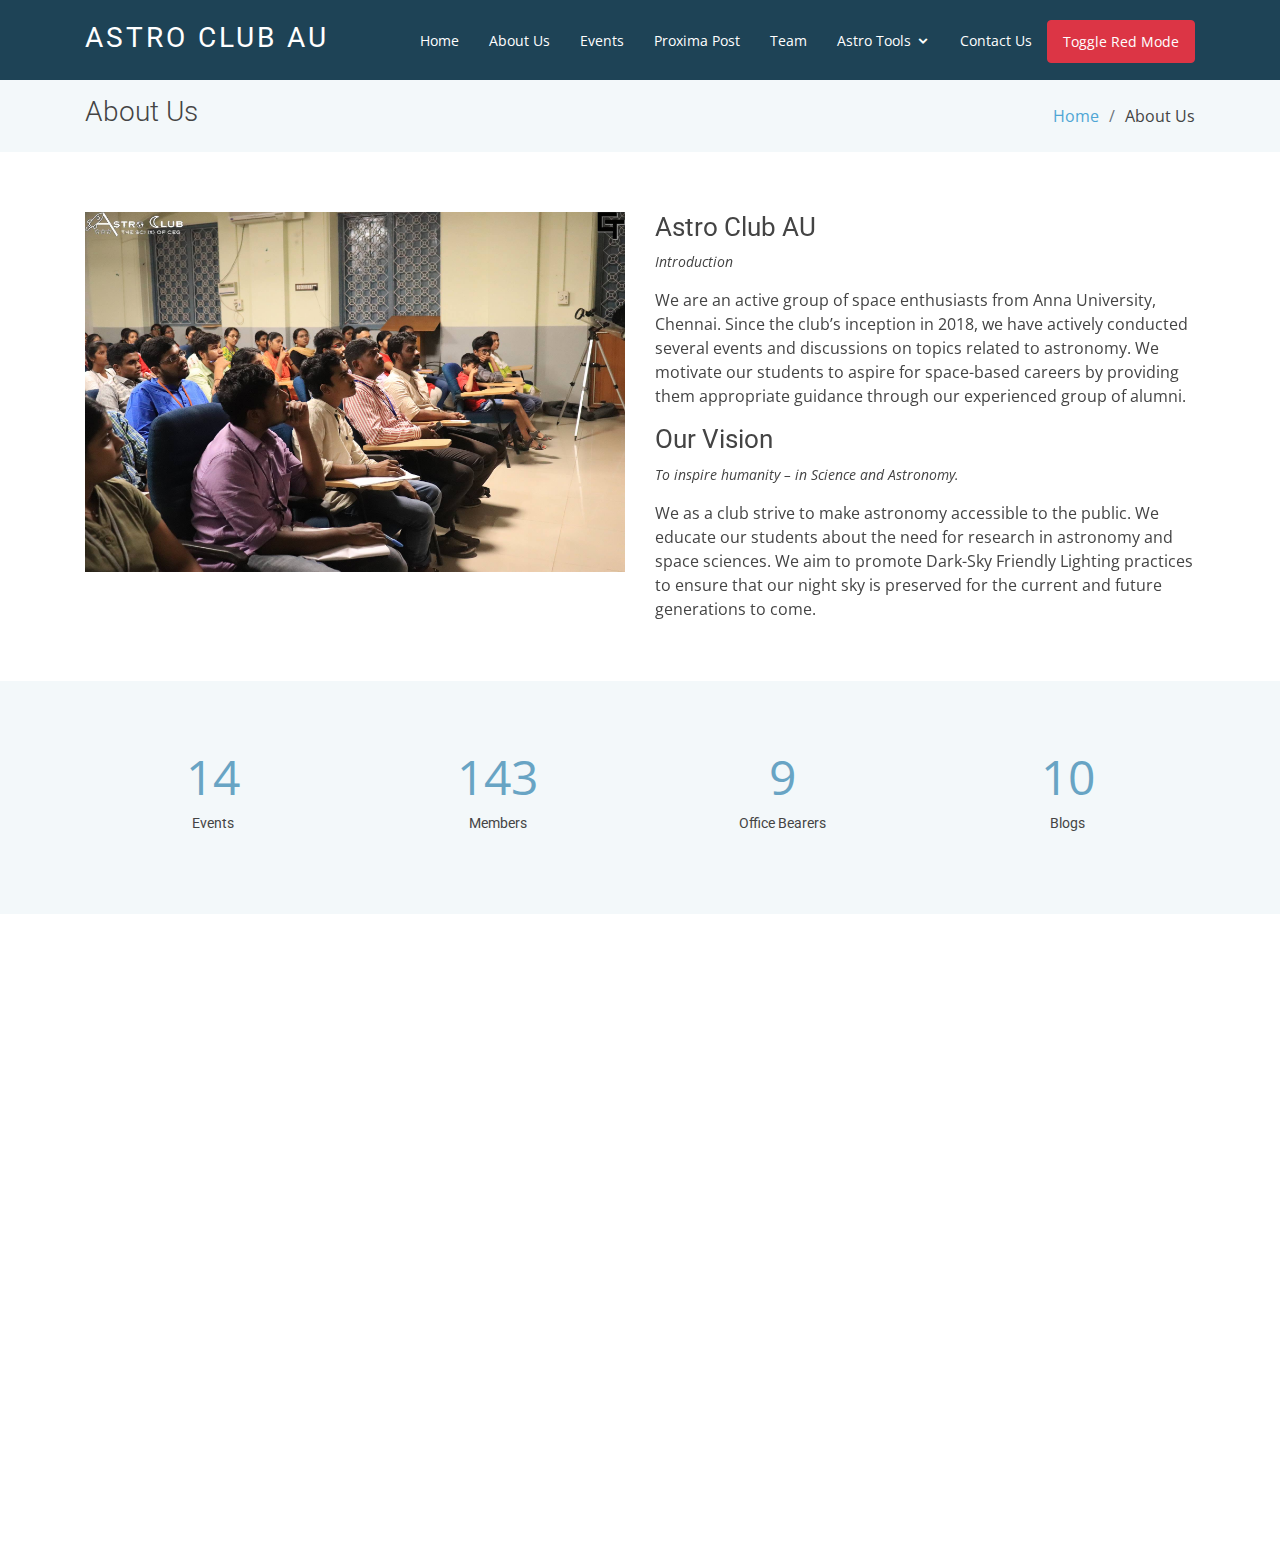
==== about.html @ df34b7d7 "First commit" ====
<!DOCTYPE html>
<html lang="en">

<head>
  <meta charset="utf-8">
  <meta content="width=device-width, initial-scale=1.0" name="viewport">
  <meta http-equiv="cache-control" content="no-cache" />
  <meta http-equiv="Pragma" content="no-cache" />
  <meta http-equiv="Expires" content="-1" />

  <title>About Us</title>
  <meta content="" name="description">
  <meta content="" name="keywords">

  <!-- Favicons -->
    <link href="assets/img/astro1.ico" rel="icon">
  <link href="assets/img/apple-touch-icon.png" rel="apple-touch-icon">

  <!-- Google Fonts -->
  <link href="https://fonts.googleapis.com/css?family=Open+Sans:300,300i,400,400i,600,600i,700,700i|Roboto:300,300i,400,400i,500,500i,700,700i&display=swap" rel="stylesheet">

  <!-- Vendor CSS Files -->
  <link href="assets/vendor/bootstrap/css/bootstrap.min.css" rel="stylesheet">
  <link href="assets/vendor/animate.css/animate.min.css" rel="stylesheet">
  <link href="assets/vendor/icofont/icofont.min.css" rel="stylesheet">
  <link href="assets/vendor/boxicons/css/boxicons.min.css" rel="stylesheet">
  <link href="assets/vendor/venobox/venobox.css" rel="stylesheet">
  <link href="assets/vendor/owl.carousel/assets/owl.carousel.min.css" rel="stylesheet">
  <link href="assets/vendor/aos/aos.css" rel="stylesheet">

  <!-- Template Main CSS File -->
  <link href="assets/css/style.css" rel="stylesheet">
  <style>
    @media screen and (max-width: 1199px) {
      .d-cus-none{
      display: none !important;
      /* visibility: hidden; */
      left: -9999px !important;
      }
      .d-lg-none{
        display: block !important;
      }
    }

  </style>
</head>

<body>

 <!-- ======= Header ======= -->
  <header id='header' class='fixed-top'>
    <style>
        @media screen and (max-width: 1199px) {
          .d-cus-none{
          display: none !important;
          /* visibility: hidden; */
          left: -9999px !important;
          }
          .d-lg-none{
            display: block !important;
          }
        }
  
      </style>
      <div class='container'>
        <div class='logo float-left'>
          <h1 class='text-light'><a href='index1.html'><span>Astro Club AU</span></a></h1>
  
        </div>
  
        <nav class='nav-menu float-right d-cus-none'>
          <ul>
            <li id='h'><a href='index1.html'>Home</a></li>
            <li id='a'><a href='about.html'>About Us</a></li>
            <li id='e'><a href='events.html'>Events</a></li>
            <li id='p'><a href='blog.html'>Proxima Post</a></li>
            <li id='t'><a href='team.html'>Team</a></li>
            <li class='drop-down' id='at'><a href=''>Astro Tools</a>
              <ul>
                <li><a href='apod.html'>APOD</a></li>
                <li><a href='stellarium.html'>Stellarium</a></li>
                <li><a href='solar.html'>Solar System</a></li>
                <li><a href='star-chart.html'>Cosmic Planisphere</a></li>
                <li><a href='calendar.html'>Yearly Events</a></li>
              </ul>
            </li>
            <li id='c'><a href='contact.html'>Contact Us</a></li>
            <li><a href='javascript:;' class='btn btn-danger spl' id='but' onclick='red_mode()'>Toggle Red Mode</a></li>
          </ul>
        </nav><!-- .nav-menu -->
  
      </div>
    </header><!-- End Header -->

  <main id="main">

    <!-- ======= About Us Section ======= -->
    <section class="breadcrumbs">
      <div class="container">

        <div class="d-flex justify-content-between align-items-center">
          <h2>About Us</h2>
          <ol>
            <li><a href="index1.html">Home</a></li>
            <li>About Us</li>
          </ol>
        </div>

      </div>
    </section><!-- End About Us Section -->

    <!-- ======= About Section ======= -->
    <section class="about" data-aos="fade-up">
      <div class="container">

        <div class="row">
          <div class="col-sm-6">
            <!-- <video id="vid" class="img-fluid" style="filter: invert(0.99);" autoplay loop >
              <source  src="assets/img/logo_1_x264.mp4" type="video/mp4" />
            </video> -->
            <img class="img-fluid" src="assets/img/about-us-image.jpg">
          </div>
          <div class="col-lg-6 pt-4 pt-lg-0">
            <h3>Astro Club AU</h3>
            <p class="font-italic" style="font-size:90%;">
              Introduction
            </p>
            <!-- <ul>
              <li><i class="icofont-check-circled"></i> Periodic </li>
              <li><i class="icofont-check-circled"></i> Active</li>
              <li><i class="icofont-check-circled"></i> Enthusiastic and Curious Individuals</li>
            </ul> -->
            <p>
              We are an active group of space enthusiasts from Anna University, Chennai. 
              Since the club’s inception in 2018, we have actively conducted several events and discussions on topics related to astronomy. 
              We motivate our students to aspire for space-based careers by providing them appropriate guidance through our experienced group of alumni.
            </p>
            <h3>Our Vision</h3>
            <p class="font-italic" style="font-size:90%;">
              To inspire humanity – in Science and Astronomy.
            </p>
            <p>
              We as a club strive to make astronomy accessible to the public. We educate our students about the need for research in astronomy and space sciences.
               We aim to promote Dark-Sky Friendly Lighting practices to ensure that our night sky is preserved for the current and future generations to come.


            </p>
          </div>

          

          
        </div>

      </div>
    </section><!-- End About Section -->

    <!-- ======= Facts Section ======= -->
    <section class="facts section-bg" data-aos="fade-up">
      <div class="container">

        <div class="row counters">

          <div class="col-lg-3 col-6 text-center">
            <span data-toggle="counter-up">18</span>
            <p>Events</p>
          </div>

          <div class="col-lg-3 col-6 text-center">
            <span data-toggle="counter-up">191</span>
            <p>Members</p>
          </div>

          <div class="col-lg-3 col-6 text-center">
            <span data-toggle="counter-up">12</span>
            <p>Office Bearers</p>
          </div>

          <div class="col-lg-3 col-6 text-center">
            <span data-toggle="counter-up">13</span>
            <p>Blogs</p>
          </div>

        </div>

      </div>
    </section><!-- End Facts Section -->


    <!-- ======= Tetstimonials Section ======= -->
    <!-- <section class="testimonials" data-aos="fade-up">
      <div class="container">

        <div class="section-title">
          <h2>Tetstimonials</h2>
          <p>Magnam dolores commodi suscipit. Necessitatibus eius consequatur ex aliquid fuga eum quidem. Sit sint consectetur velit. Quisquam quos quisquam cupiditate. Et nemo qui impedit suscipit alias ea. Quia fugiat sit in iste officiis commodi quidem hic quas.</p>
        </div>

        <div class="owl-carousel testimonials-carousel">

          <div class="testimonial-item">
            <img src="assets/img/testimonials/testimonials-1.jpg" class="testimonial-img" alt="">
            <h3>Saul Goodman</h3>
            <h4>Ceo &amp; Founder</h4>
            <p>
              <i class="bx bxs-quote-alt-left quote-icon-left"></i>
              Proin iaculis purus consequat sem cure digni ssim donec porttitora entum suscipit rhoncus. Accusantium quam, ultricies eget id, aliquam eget nibh et. Maecen aliquam, risus at semper.
              <i class="bx bxs-quote-alt-right quote-icon-right"></i>
            </p>
          </div>

          <div class="testimonial-item">
            <img src="assets/img/testimonials/testimonials-2.jpg" class="testimonial-img" alt="">
            <h3>Sara Wilsson</h3>
            <h4>Designer</h4>
            <p>
              <i class="bx bxs-quote-alt-left quote-icon-left"></i>
              Export tempor illum tamen malis malis eram quae irure esse labore quem cillum quid cillum eram malis quorum velit fore eram velit sunt aliqua noster fugiat irure amet legam anim culpa.
              <i class="bx bxs-quote-alt-right quote-icon-right"></i>
            </p>
          </div>

          <div class="testimonial-item">
            <img src="assets/img/testimonials/testimonials-3.jpg" class="testimonial-img" alt="">
            <h3>Jena Karlis</h3>
            <h4>Store Owner</h4>
            <p>
              <i class="bx bxs-quote-alt-left quote-icon-left"></i>
              Enim nisi quem export duis labore cillum quae magna enim sint quorum nulla quem veniam duis minim tempor labore quem eram duis noster aute amet eram fore quis sint minim.
              <i class="bx bxs-quote-alt-right quote-icon-right"></i>
            </p>
          </div>

          <div class="testimonial-item">
            <img src="assets/img/testimonials/testimonials-4.jpg" class="testimonial-img" alt="">
            <h3>Matt Brandon</h3>
            <h4>Freelancer</h4>
            <p>
              <i class="bx bxs-quote-alt-left quote-icon-left"></i>
              Fugiat enim eram quae cillum dolore dolor amet nulla culpa multos export minim fugiat minim velit minim dolor enim duis veniam ipsum anim magna sunt elit fore quem dolore labore illum veniam.
              <i class="bx bxs-quote-alt-right quote-icon-right"></i>
            </p>
          </div>

          <div class="testimonial-item">
            <img src="assets/img/testimonials/testimonials-5.jpg" class="testimonial-img" alt="">
            <h3>John Larson</h3>
            <h4>Entrepreneur</h4>
            <p>
              <i class="bx bxs-quote-alt-left quote-icon-left"></i>
              Quis quorum aliqua sint quem legam fore sunt eram irure aliqua veniam tempor noster veniam enim culpa labore duis sunt culpa nulla illum cillum fugiat legam esse veniam culpa fore nisi cillum quid.
              <i class="bx bxs-quote-alt-right quote-icon-right"></i>
            </p>
          </div>

        </div>

      </div>
    </section> -->
    <!-- End Ttstimonials Section -->

  </main><!-- End #main -->

   <!-- ======= Footer ======= -->
   <footer id="footer" data-aos="fade-up" data-aos-easing="ease-in-out" data-aos-duration="500">

    <div class="footer-newsletter">
      <div class="container">
        <div class="row">
          <div class="col-lg-6">
            <h4>Register here</h4>
            <p  style="color:white">Enter your mobile number to be added on Astro Club Whatsapp group. <b>(+91 Only)</b></p>
          </div>
          <div class="col-lg-6">
            <form action="register.html" method="post">
              <input name="number" type="tel" pattern="^(?:(?:\+|0{0,2})91(\s*[\-]\s*)?|[0]?)?[789]\d{9}$" required><input type="submit" name="subs" value="Subscribe">
            </form>
          </div>
        </div>
      </div>
    </div>

    <div class="footer-top">
      <div class="container">
        <div class="row">

          <div class="col-lg-3 col-md-6 footer-links">
            <h4>Useful Links</h4>
            <ul>
              <li><i class="bx bx-chevron-right"></i> <a href="#">Home</a></li>
              <li><i class="bx bx-chevron-right"></i> <a href="about.html">About us</a></li>
              <li><i class="bx bx-chevron-right"></i> <a href="events.html">Events</a></li>
              <li><i class="bx bx-chevron-right"></i> <a href="blog.html">Proxima Post</a></li>
              <li><i class="bx bx-chevron-right"></i> <a href="contact.html">Contact Us</a></li>
            </ul>
          </div>


          <div class="col-lg-3 col-md-6 footer-contact">
            <h4>Contact Us</h4>
            <p style="color:white">
              12, Sardar Patel Rd, <br>
              Anna University, Guindy, <br>
              Chennai, Tamil Nadu 600025 <br><br>
              <strong>Phone:</strong> +91 98842 99162<br>
              <strong>Email:</strong> astroclubau@gmail.com<br>
            </p>

          </div>

          <div class="col-lg-3 col-md-6 footer-info">
            <h3>About Astro-Club</h3>
            <p>Enthusiastic and curious Astrophiles always looking up to the stars and not the ground.</p>
            <div class="social-links mt-3">
              <a href="https://www.facebook.com/astroclubofau" class="facebook"><i class="bx bxl-facebook" target="_blank"></i></a>
              <a href="https://www.instagram.com/astroclub_au/" class="instagram" target="_blank" rel="noopener noreferrer"><i class="bx bxl-instagram"></i></a>
              <a href="https://www.linkedin.com/in/astro-club-au-012019/" class="linkedin" target="_blank" rel="noopener noreferrer"><i class="bx bxl-linkedin"></i></a>
            </div>
          </div>

        </div>
      </div>
    </div>

  </footer><!-- End Footer -->

  <a href="#" class="back-to-top"><i class="icofont-simple-up"></i></a>

  <!-- Vendor JS Files -->
  <script src="assets/vendor/jquery/jquery.min.js"></script>
  <script src="assets/vendor/bootstrap/js/bootstrap.bundle.min.js"></script>
  <script src="assets/vendor/jquery.easing/jquery.easing.min.js"></script>
  <script src="assets/vendor/php-email-form/validate.js"></script>
  <script src="assets/vendor/venobox/venobox.min.js"></script>
  <script src="assets/vendor/waypoints/jquery.waypoints.min.js"></script>
  <script src="assets/vendor/counterup/counterup.min.js"></script>
  <script src="assets/vendor/owl.carousel/owl.carousel.min.js"></script>
  <script src="assets/vendor/isotope-layout/isotope.pkgd.min.js"></script>
  <script src="assets/vendor/aos/aos.js"></script>

  <!-- Template Main JS File -->
  <script src="assets/js/main.js"></script>
  <script src="assets/js/red.js"></script>
  <script src="assets/js/loadContent.js" type="text/javascript"></script>
  <script>
     $(document).ready(function() {
      $('li.active').removeClass('active');
      $('a[href="' + location.pathname + '"]').closest('li').addClass('active');
      console.log(location.pathname);
    });
     var filter = localStorage.filter;
    if(filter) {
      document.getElementsByTagName('html')[0].style.filter = filter;
    }
  </script>
</body>

</html>
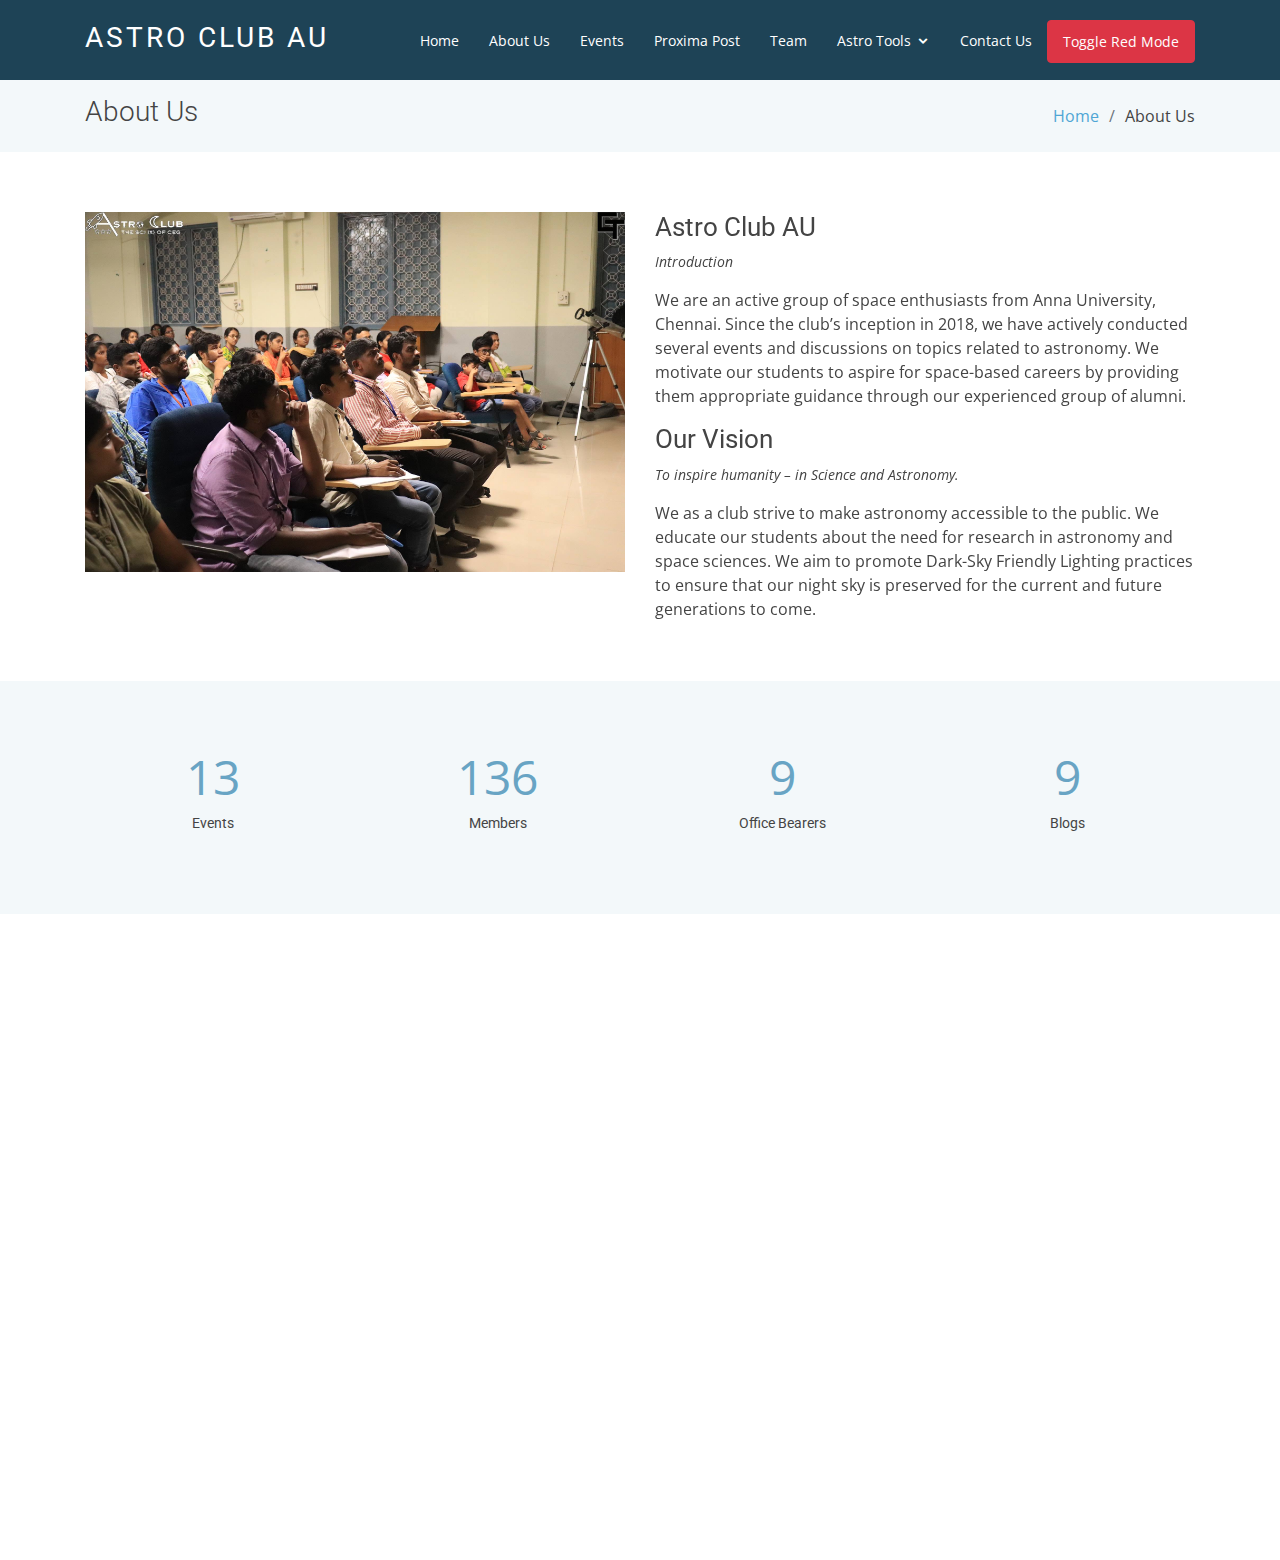
==== commit c93f18a9: "2nd commit" ====
--- a/about.html
+++ b/about.html
@@ -261,68 +261,7 @@
 
   </main><!-- End #main -->
 
-   <!-- ======= Footer ======= -->
-   <footer id="footer" data-aos="fade-up" data-aos-easing="ease-in-out" data-aos-duration="500">
-
-    <div class="footer-newsletter">
-      <div class="container">
-        <div class="row">
-          <div class="col-lg-6">
-            <h4>Register here</h4>
-            <p  style="color:white">Enter your mobile number to be added on Astro Club Whatsapp group. <b>(+91 Only)</b></p>
-          </div>
-          <div class="col-lg-6">
-            <form action="register.html" method="post">
-              <input name="number" type="tel" pattern="^(?:(?:\+|0{0,2})91(\s*[\-]\s*)?|[0]?)?[789]\d{9}$" required><input type="submit" name="subs" value="Subscribe">
-            </form>
-          </div>
-        </div>
-      </div>
-    </div>
-
-    <div class="footer-top">
-      <div class="container">
-        <div class="row">
-
-          <div class="col-lg-3 col-md-6 footer-links">
-            <h4>Useful Links</h4>
-            <ul>
-              <li><i class="bx bx-chevron-right"></i> <a href="#">Home</a></li>
-              <li><i class="bx bx-chevron-right"></i> <a href="about.html">About us</a></li>
-              <li><i class="bx bx-chevron-right"></i> <a href="events.html">Events</a></li>
-              <li><i class="bx bx-chevron-right"></i> <a href="blog.html">Proxima Post</a></li>
-              <li><i class="bx bx-chevron-right"></i> <a href="contact.html">Contact Us</a></li>
-            </ul>
-          </div>
-
-
-          <div class="col-lg-3 col-md-6 footer-contact">
-            <h4>Contact Us</h4>
-            <p style="color:white">
-              12, Sardar Patel Rd, <br>
-              Anna University, Guindy, <br>
-              Chennai, Tamil Nadu 600025 <br><br>
-              <strong>Phone:</strong> +91 98842 99162<br>
-              <strong>Email:</strong> astroclubau@gmail.com<br>
-            </p>
-
-          </div>
-
-          <div class="col-lg-3 col-md-6 footer-info">
-            <h3>About Astro-Club</h3>
-            <p>Enthusiastic and curious Astrophiles always looking up to the stars and not the ground.</p>
-            <div class="social-links mt-3">
-              <a href="https://www.facebook.com/astroclubofau" class="facebook"><i class="bx bxl-facebook" target="_blank"></i></a>
-              <a href="https://www.instagram.com/astroclub_au/" class="instagram" target="_blank" rel="noopener noreferrer"><i class="bx bxl-instagram"></i></a>
-              <a href="https://www.linkedin.com/in/astro-club-au-012019/" class="linkedin" target="_blank" rel="noopener noreferrer"><i class="bx bxl-linkedin"></i></a>
-            </div>
-          </div>
-
-        </div>
-      </div>
-    </div>
-
-  </footer><!-- End Footer -->
+
 
   <a href="#" class="back-to-top"><i class="icofont-simple-up"></i></a>
 
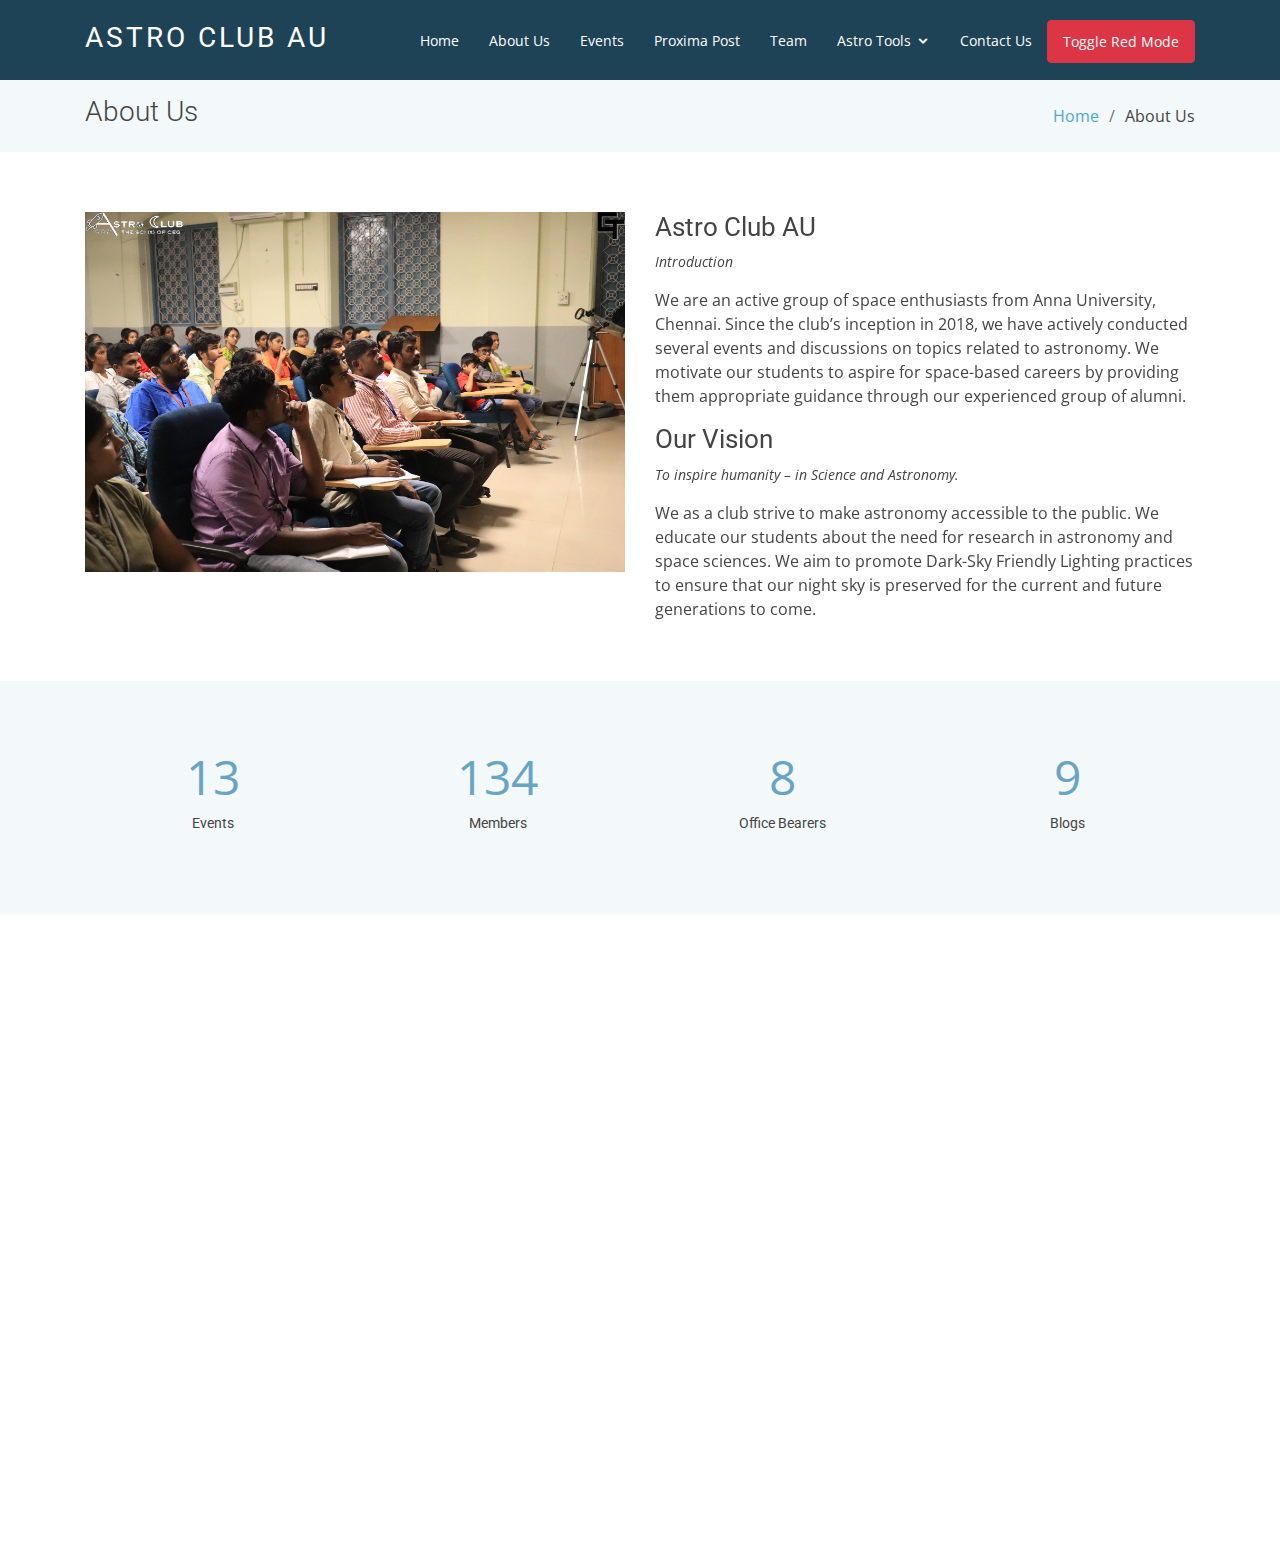
==== commit 27bdc768: "The new" ====
--- a/about.html
+++ b/about.html
@@ -261,7 +261,68 @@
 
   </main><!-- End #main -->
 
-
+   <!-- ======= Footer ======= -->
+   <footer id="footer" data-aos="fade-up" data-aos-easing="ease-in-out" data-aos-duration="500">
+
+    <div class="footer-newsletter">
+      <div class="container">
+        <div class="row">
+          <div class="col-lg-6">
+            <h4>Register here</h4>
+            <p  style="color:white">Enter your mobile number to be added on Astro Club Whatsapp group. <b>(+91 Only)</b></p>
+          </div>
+          <div class="col-lg-6">
+            <form action="register.php" method="post">
+              <input name="number" type="tel" pattern="^(?:(?:\+|0{0,2})91(\s*[\-]\s*)?|[0]?)?[789]\d{9}$" required><input type="submit" name="subs" value="Subscribe">
+            </form>
+          </div>
+        </div>
+      </div>
+    </div>
+
+    <div class="footer-top">
+      <div class="container">
+        <div class="row">
+
+          <div class="col-lg-3 col-md-6 footer-links">
+            <h4>Useful Links</h4>
+            <ul>
+              <li><i class="bx bx-chevron-right"></i> <a href="#">Home</a></li>
+              <li><i class="bx bx-chevron-right"></i> <a href="about.html">About us</a></li>
+              <li><i class="bx bx-chevron-right"></i> <a href="events.php">Events</a></li>
+              <li><i class="bx bx-chevron-right"></i> <a href="blog.php">Proxima Post</a></li>
+              <li><i class="bx bx-chevron-right"></i> <a href="contact.html">Contact Us</a></li>
+            </ul>
+          </div>
+
+
+          <div class="col-lg-3 col-md-6 footer-contact">
+            <h4>Contact Us</h4>
+            <p style="color:white">
+              12, Sardar Patel Rd, <br>
+              Anna University, Guindy, <br>
+              Chennai, Tamil Nadu 600025 <br><br>
+              <strong>Phone:</strong> +91 98842 99162<br>
+              <strong>Email:</strong> astroclubau@gmail.com<br>
+            </p>
+
+          </div>
+
+          <div class="col-lg-3 col-md-6 footer-info">
+            <h3>About Astro-Club</h3>
+            <p>Enthusiastic and curious Astrophiles always looking up to the stars and not the ground.</p>
+            <div class="social-links mt-3">
+              <a href="https://www.facebook.com/astroclubofau" class="facebook"><i class="bx bxl-facebook" target="_blank"></i></a>
+              <a href="https://www.instagram.com/astroclub_au/" class="instagram" target="_blank" rel="noopener noreferrer"><i class="bx bxl-instagram"></i></a>
+              <a href="https://www.linkedin.com/in/astro-club-au-012019/" class="linkedin" target="_blank" rel="noopener noreferrer"><i class="bx bxl-linkedin"></i></a>
+            </div>
+          </div>
+
+        </div>
+      </div>
+    </div>
+
+  </footer><!-- End Footer -->
 
   <a href="#" class="back-to-top"><i class="icofont-simple-up"></i></a>
 
